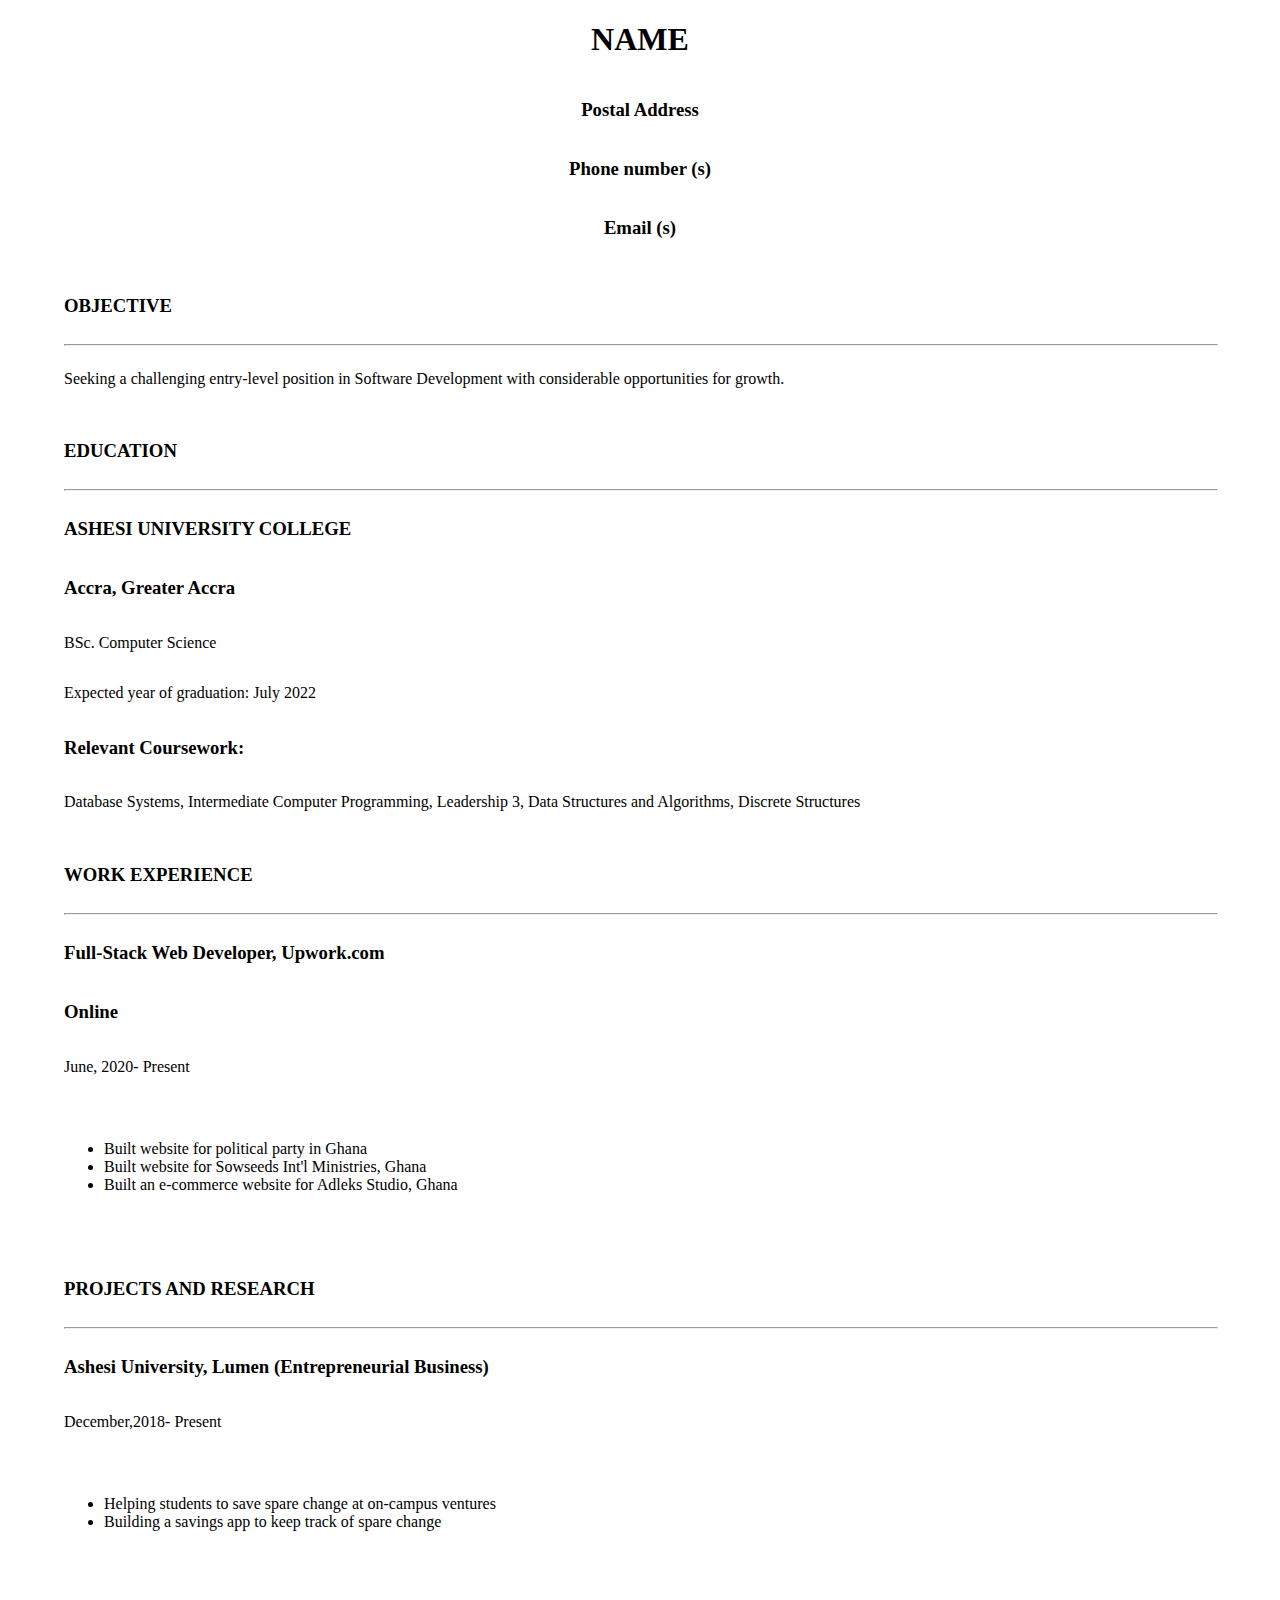
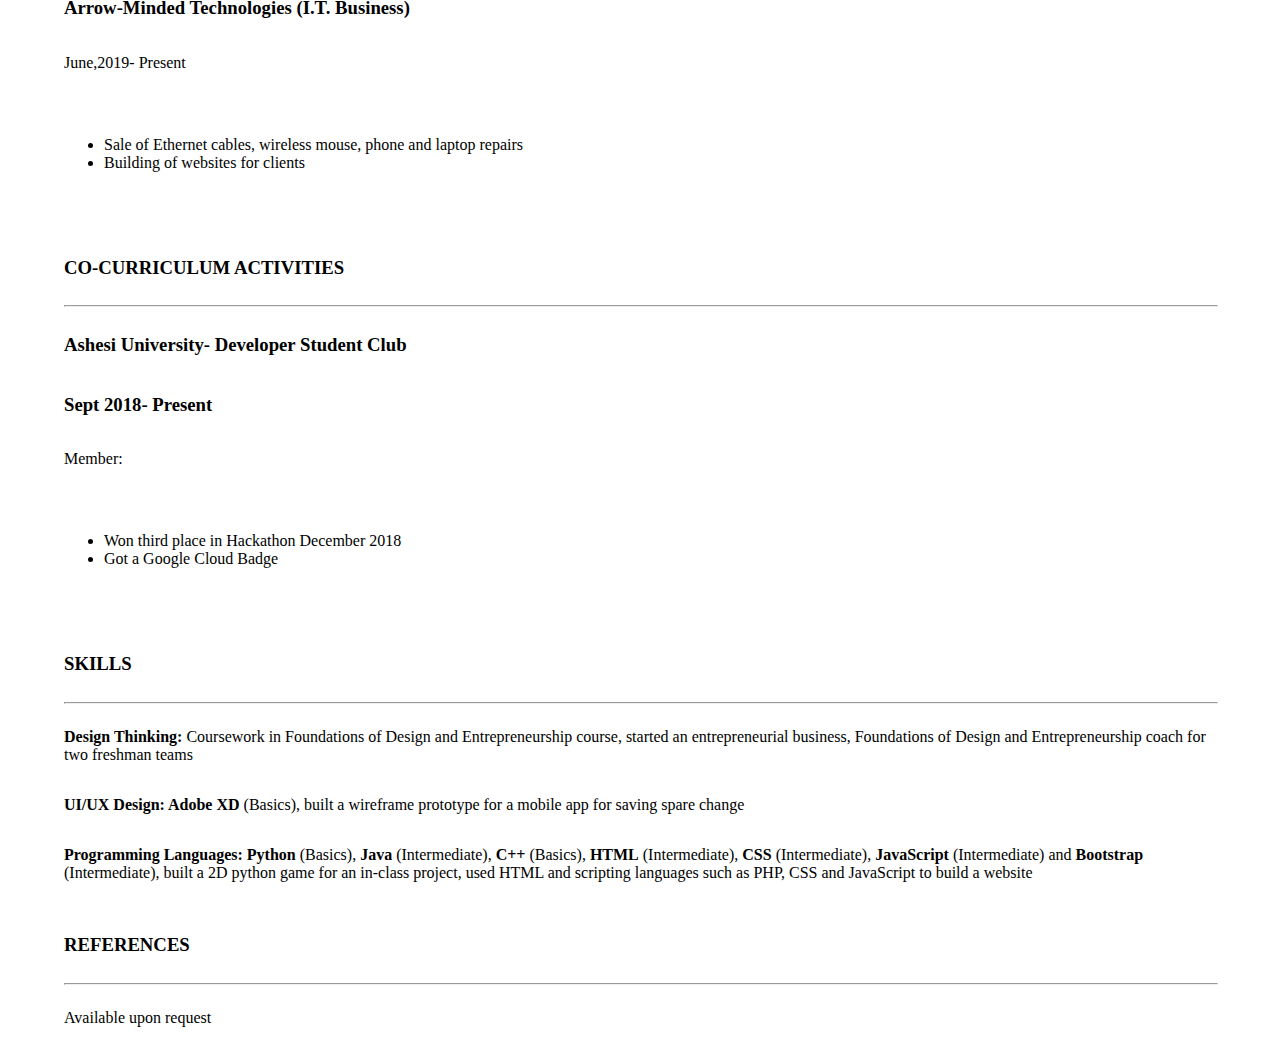
==== cv.html @ 64d7992f "left aligned the content of each section" ====
<!DOCTYPE html>
<html lang="en">
<head>
    <meta charset="UTF-8">
    <meta name="viewport" content="width=device-width, initial-scale=1.0">
    <title>CV section</title>
    <link rel="stylesheet" href="cv.css">
</head>
<body>
    <h1>NAME</h1>
    <h3>Postal Address</h3>
    <h3>Phone number (s)</h3>
    <h3>Email (s)</h3>
    <br>

    <h3 class="headings">OBJECTIVE</h3>
    <hr>
    <span class="content">
        <p>Seeking a challenging entry-level position in Software Development with
             considerable opportunities for growth.
        </p>

    </span>
    <br>

    <h3 class="headings">EDUCATION</h3>
    <hr>
    <span class="content">
        <h3>ASHESI UNIVERSITY COLLEGE</h3>
        <h3>Accra, Greater Accra</h3>
        <p>BSc. Computer Science</p>
        <p class="date">Expected year of graduation: July 2022 </p>
        <h3>Relevant Coursework:</h3>
        <p>Database Systems, Intermediate Computer Programming, Leadership 3, 
            Data Structures and Algorithms, Discrete Structures
        </p>

    </span>
    <br>
    
    <h3 class="headings">WORK EXPERIENCE</h3>
    <hr>
    <span class="content">
        <h3>Full-Stack Web Developer, Upwork.com</h3>
        <h3>Online</h3>
        <p class="date">June, 2020- Present</p>
        <p>
            <ul>
                <li>Built website for political party in Ghana</li>
                <li>Built website for Sowseeds Int'l Ministries, Ghana</li>
                <li>Built an e-commerce website for Adleks Studio, Ghana</li>
            </ul>
    
        </p>

    </span>
    <br>
    
    <h3 class="headings">PROJECTS AND RESEARCH</h3>
    <hr>
    <span class="content">

        <h3>Ashesi University, Lumen (Entrepreneurial Business)</h3>
        <p class="date">December,2018- Present</p>
        <p>
            <ul>
                <li>Helping students to save spare change at on-campus ventures</li>
                <li>Building a savings app to keep track of spare change</li>
            </ul>
    
        </p>
        <h3>Arrow-Minded Technologies (I.T. Business)</h3>
        <p class="date">June,2019- Present</p>
        <p>
            <ul>
                <li>Sale of Ethernet cables, wireless mouse, phone and laptop repairs</li>
                <li>Building of websites for clients</li>
            </ul>
    
        </p>
    </span>
    <br>

    <h3 class="headings">CO-CURRICULUM ACTIVITIES</h3>
    <hr>
    <span class="content">
        <h3>Ashesi University- Developer Student Club</h3>
        <h3 class="date">Sept 2018- Present</h3>
        <p>Member:</p>
        <p>
            <ul>
                <li>Won third place in Hackathon December 2018 </li>
                <li>Got a Google Cloud Badge</li>
            </ul>
    
        </p>

    </span>
    <br>

    <h3 class="headings">SKILLS</h3>
    <hr>
    <span class="content">
        <p>
            <strong>Design Thinking:</strong> Coursework in Foundations of Design and 
            Entrepreneurship course, started an entrepreneurial 
            business, Foundations of Design and Entrepreneurship 
            coach for two freshman teams        
        </p>
        
        <p>
            <strong>UI/UX Design: Adobe XD</strong> (Basics), built a 
            wireframe prototype for a mobile app for saving spare 
            change 
        </p>
        
        <p>
            <strong>Programming Languages: Python</strong> (Basics), 
            <strong>Java</strong> (Intermediate), <strong>C++</strong> (Basics), <strong>HTML</strong> (Intermediate), 
            <strong>CSS</strong> (Intermediate), <strong>JavaScript</strong> (Intermediate) and 
            <strong>Bootstrap</strong> (Intermediate), built a 2D python game for 
            an in-class project, used HTML and scripting languages 
            such as PHP, CSS and JavaScript to build a website   
        </p>

    </span>
    <br>

    <h3 class="headings">REFERENCES</h3>
    <hr>
    <span class="content">
        <p>
            Available upon request
        </p>

    </span>
</body>
</html>
---- cv.css ----
body{
    margin: 0;
    padding: 0 5%;
    display: flex;
    align-items: center;
    justify-content: center;
    flex-direction: column;
}
hr{
    display: block;
    width: 100%;
}
.headings{
    display: flex;
    align-self: flex-start;
}
.content{
    display: flex;
    flex-direction: column;
    align-self: flex-start;
}
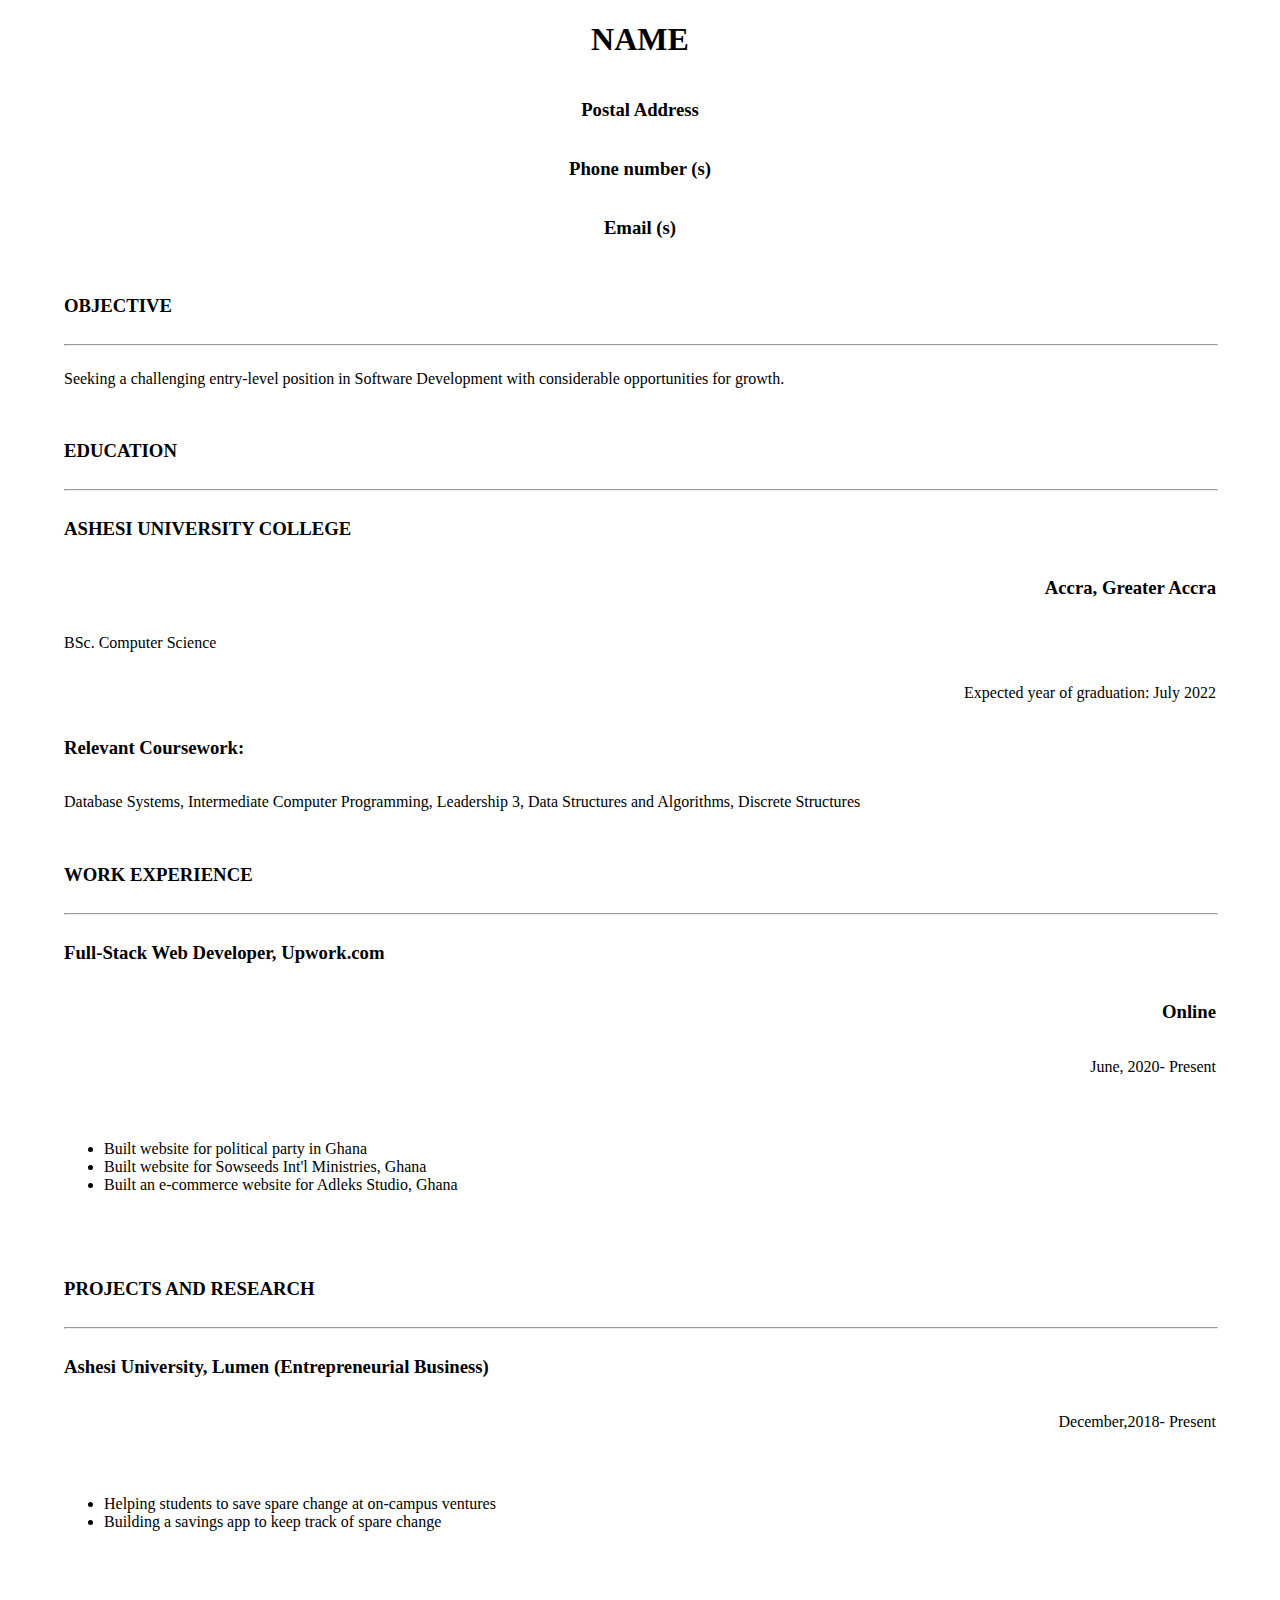
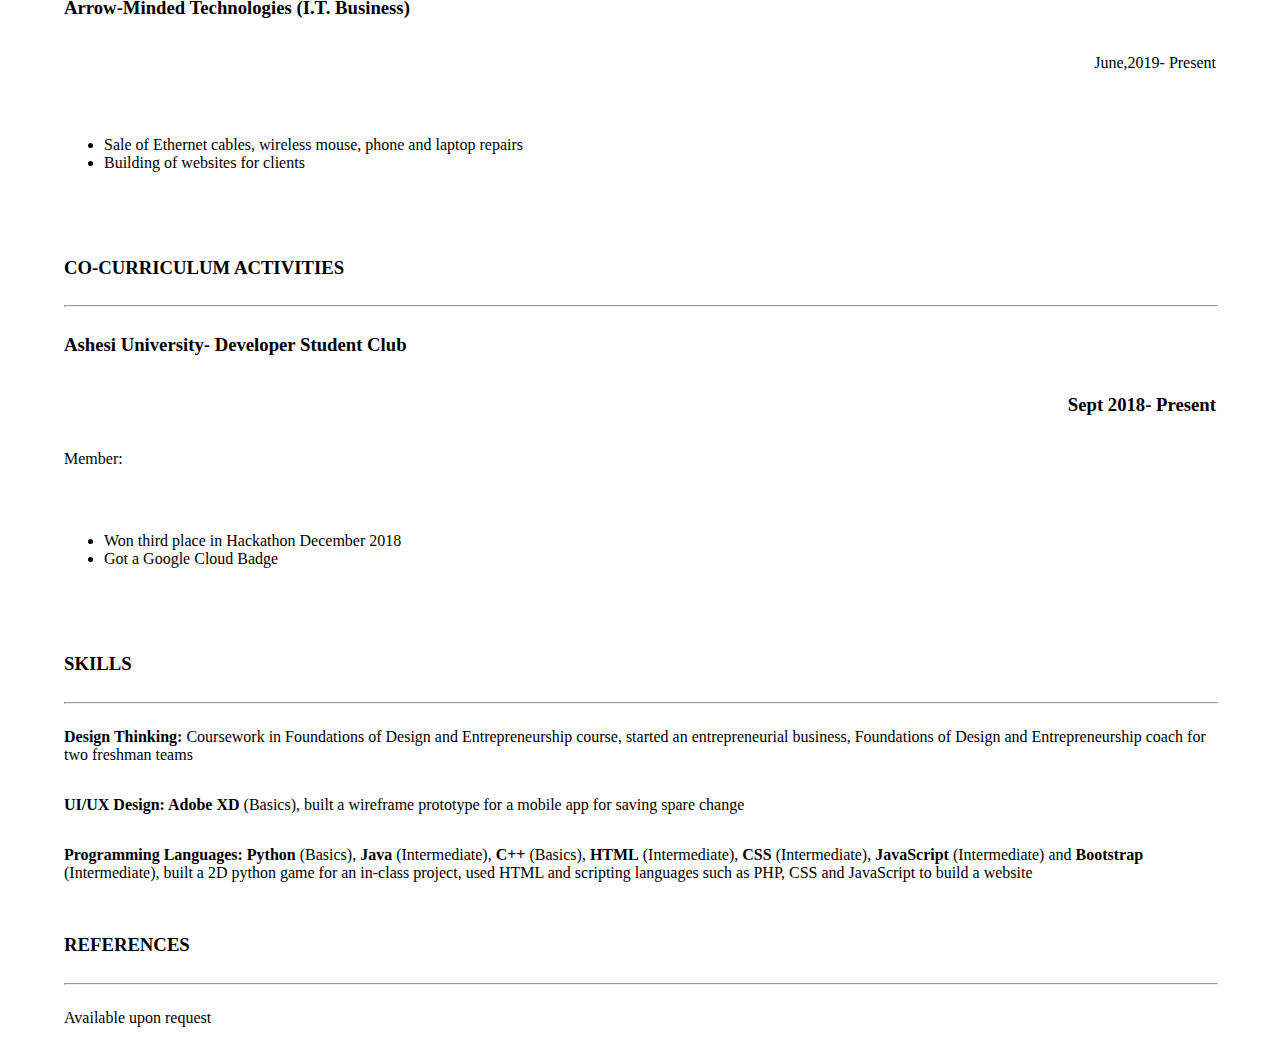
==== commit 8a50ba75: "right aligned the locations of each section" ====
--- a/cv.html
+++ b/cv.html
@@ -27,7 +27,7 @@
     <hr>
     <span class="content">
         <h3>ASHESI UNIVERSITY COLLEGE</h3>
-        <h3>Accra, Greater Accra</h3>
+        <h3 class="location">Accra, Greater Accra</h3>
         <p>BSc. Computer Science</p>
         <p class="date">Expected year of graduation: July 2022 </p>
         <h3>Relevant Coursework:</h3>
@@ -42,7 +42,7 @@
     <hr>
     <span class="content">
         <h3>Full-Stack Web Developer, Upwork.com</h3>
-        <h3>Online</h3>
+        <h3 class="location">Online</h3>
         <p class="date">June, 2020- Present</p>
         <p>
             <ul>
--- a/cv.css
+++ b/cv.css
@@ -18,4 +18,13 @@
     display: flex;
     flex-direction: column;
     align-self: flex-start;
+    width: 100%;
+}
+.date{
+    display: flex;
+    align-self: flex-end;
+}
+.location{
+    display: flex;
+    align-self: flex-end;
 }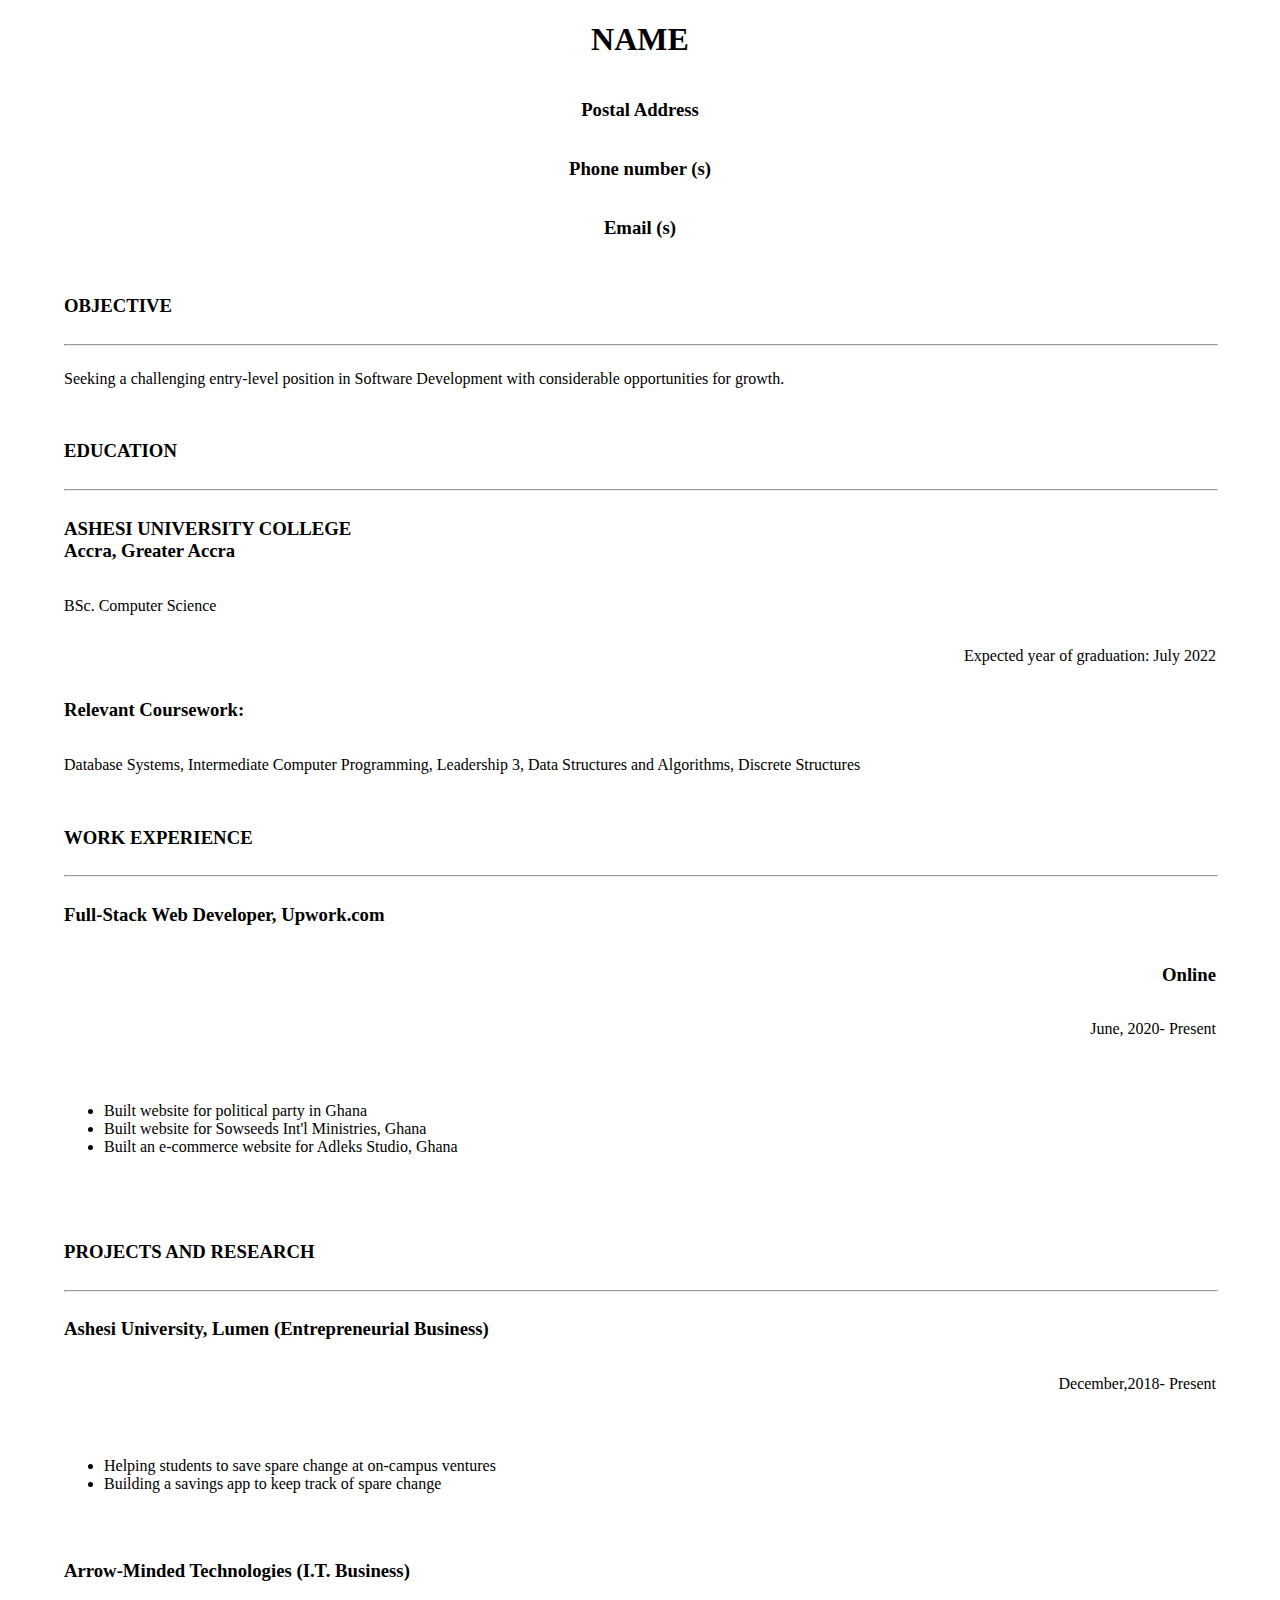
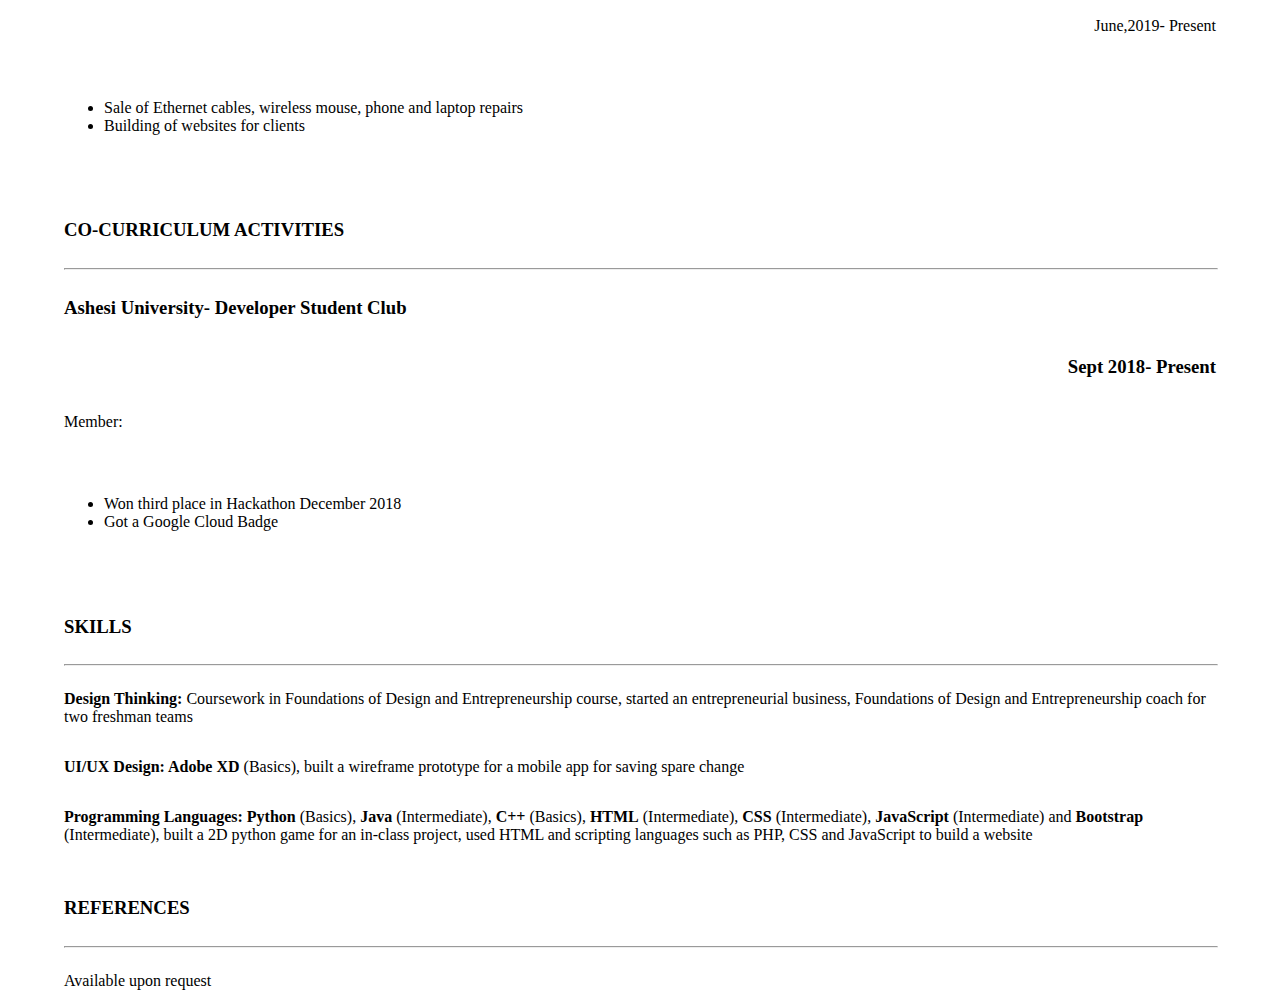
==== commit 953c0ef5: "added ashesi logos" ====
--- a/cv.html
+++ b/cv.html
@@ -26,8 +26,7 @@
     <h3 class="headings">EDUCATION</h3>
     <hr>
     <span class="content">
-        <h3>ASHESI UNIVERSITY COLLEGE</h3>
-        <h3 class="location">Accra, Greater Accra</h3>
+        <h3>ASHESI UNIVERSITY COLLEGE <span class="location">Accra, Greater Accra</span></h3>
         <p>BSc. Computer Science</p>
         <p class="date">Expected year of graduation: July 2022 </p>
         <h3>Relevant Coursework:</h3>
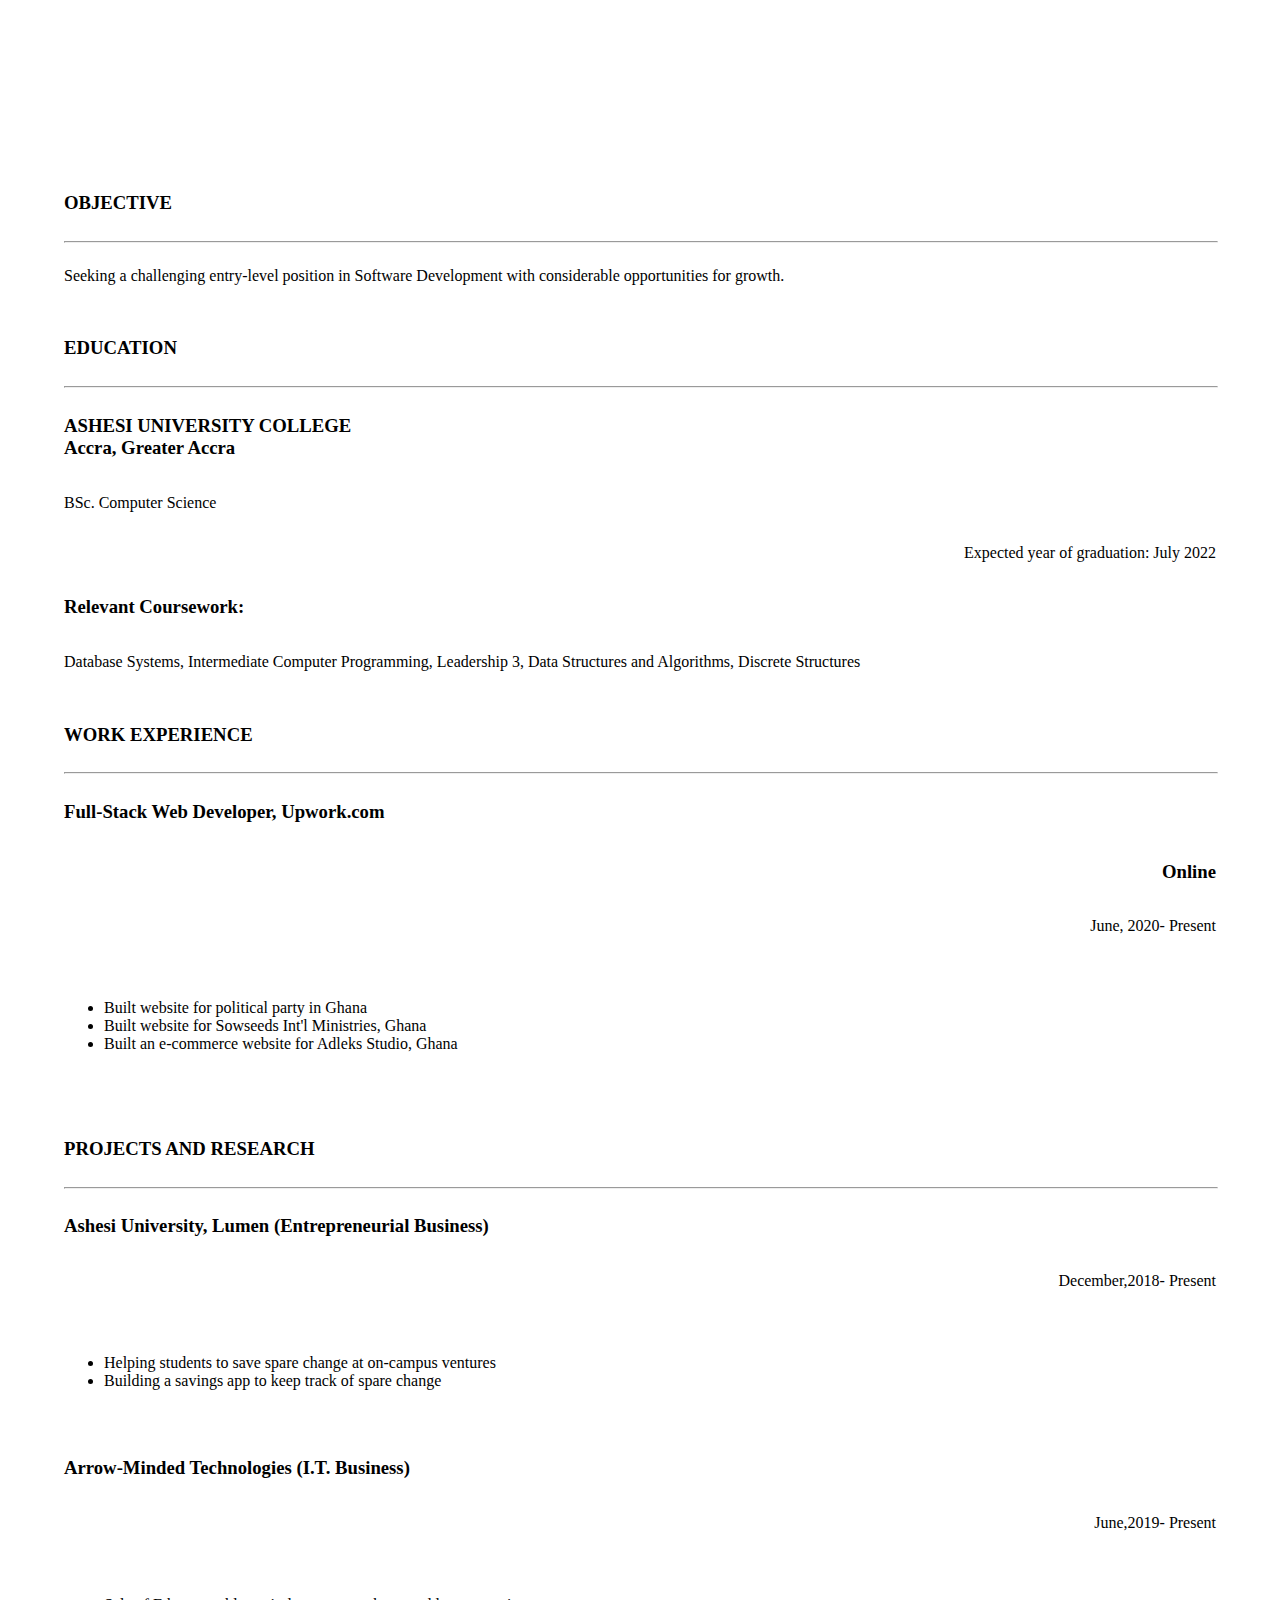
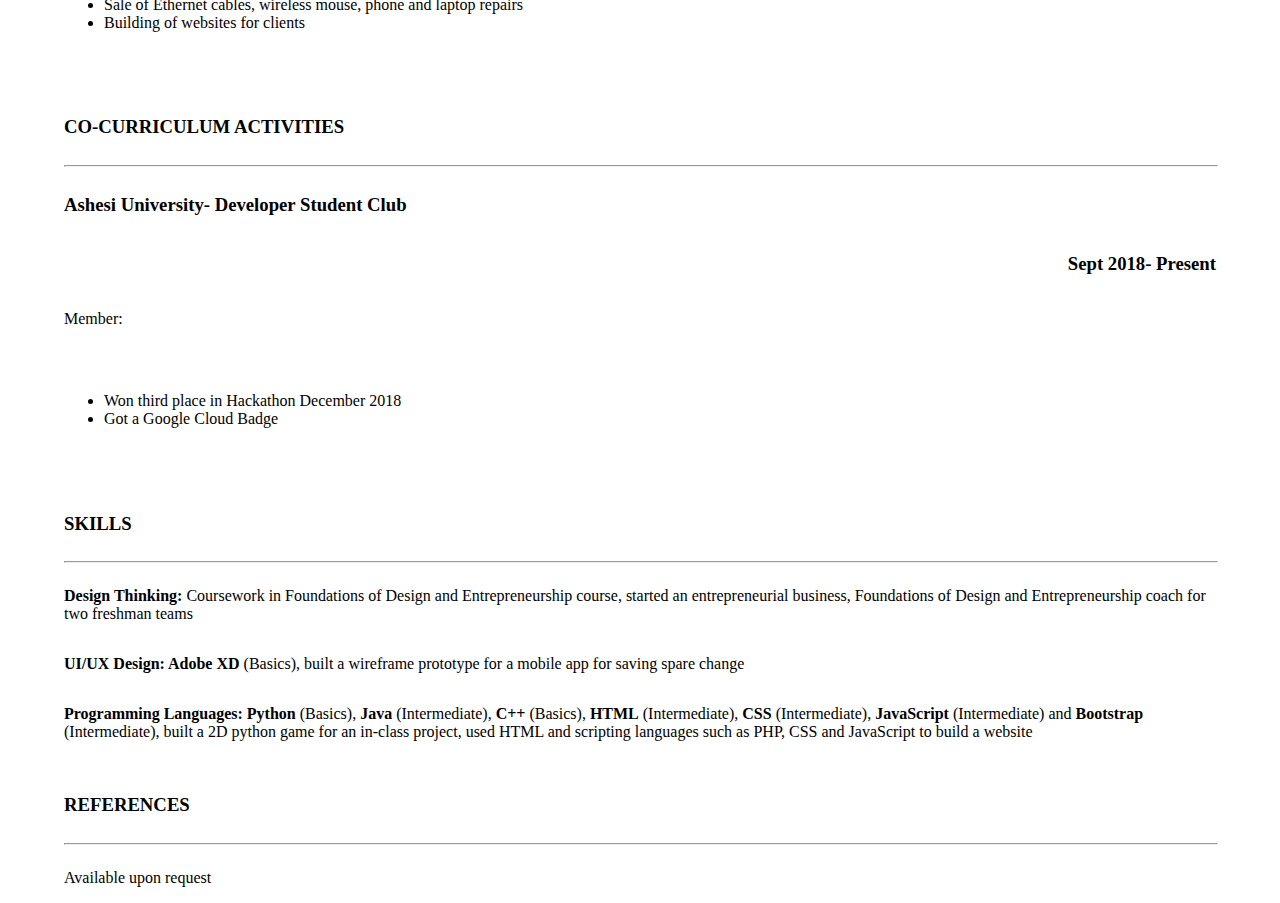
==== commit 16c01bbd: "added javascript file for cv page" ====
--- a/cv.html
+++ b/cv.html
@@ -7,10 +7,10 @@
     <link rel="stylesheet" href="cv.css">
 </head>
 <body>
-    <h1>NAME</h1>
-    <h3>Postal Address</h3>
-    <h3>Phone number (s)</h3>
-    <h3>Email (s)</h3>
+    <h1 class="name">NAME</h1>
+    <h3 class="address">Postal Address</h3>
+    <h3 class="number">Phone number (s)</h3>
+    <h3 class="email">Email (s)</h3>
     <br>
 
     <h3 class="headings">OBJECTIVE</h3>
@@ -133,5 +133,6 @@
         </p>
 
     </span>
+    <script src="cv.js"></script>
 </body>
 </html>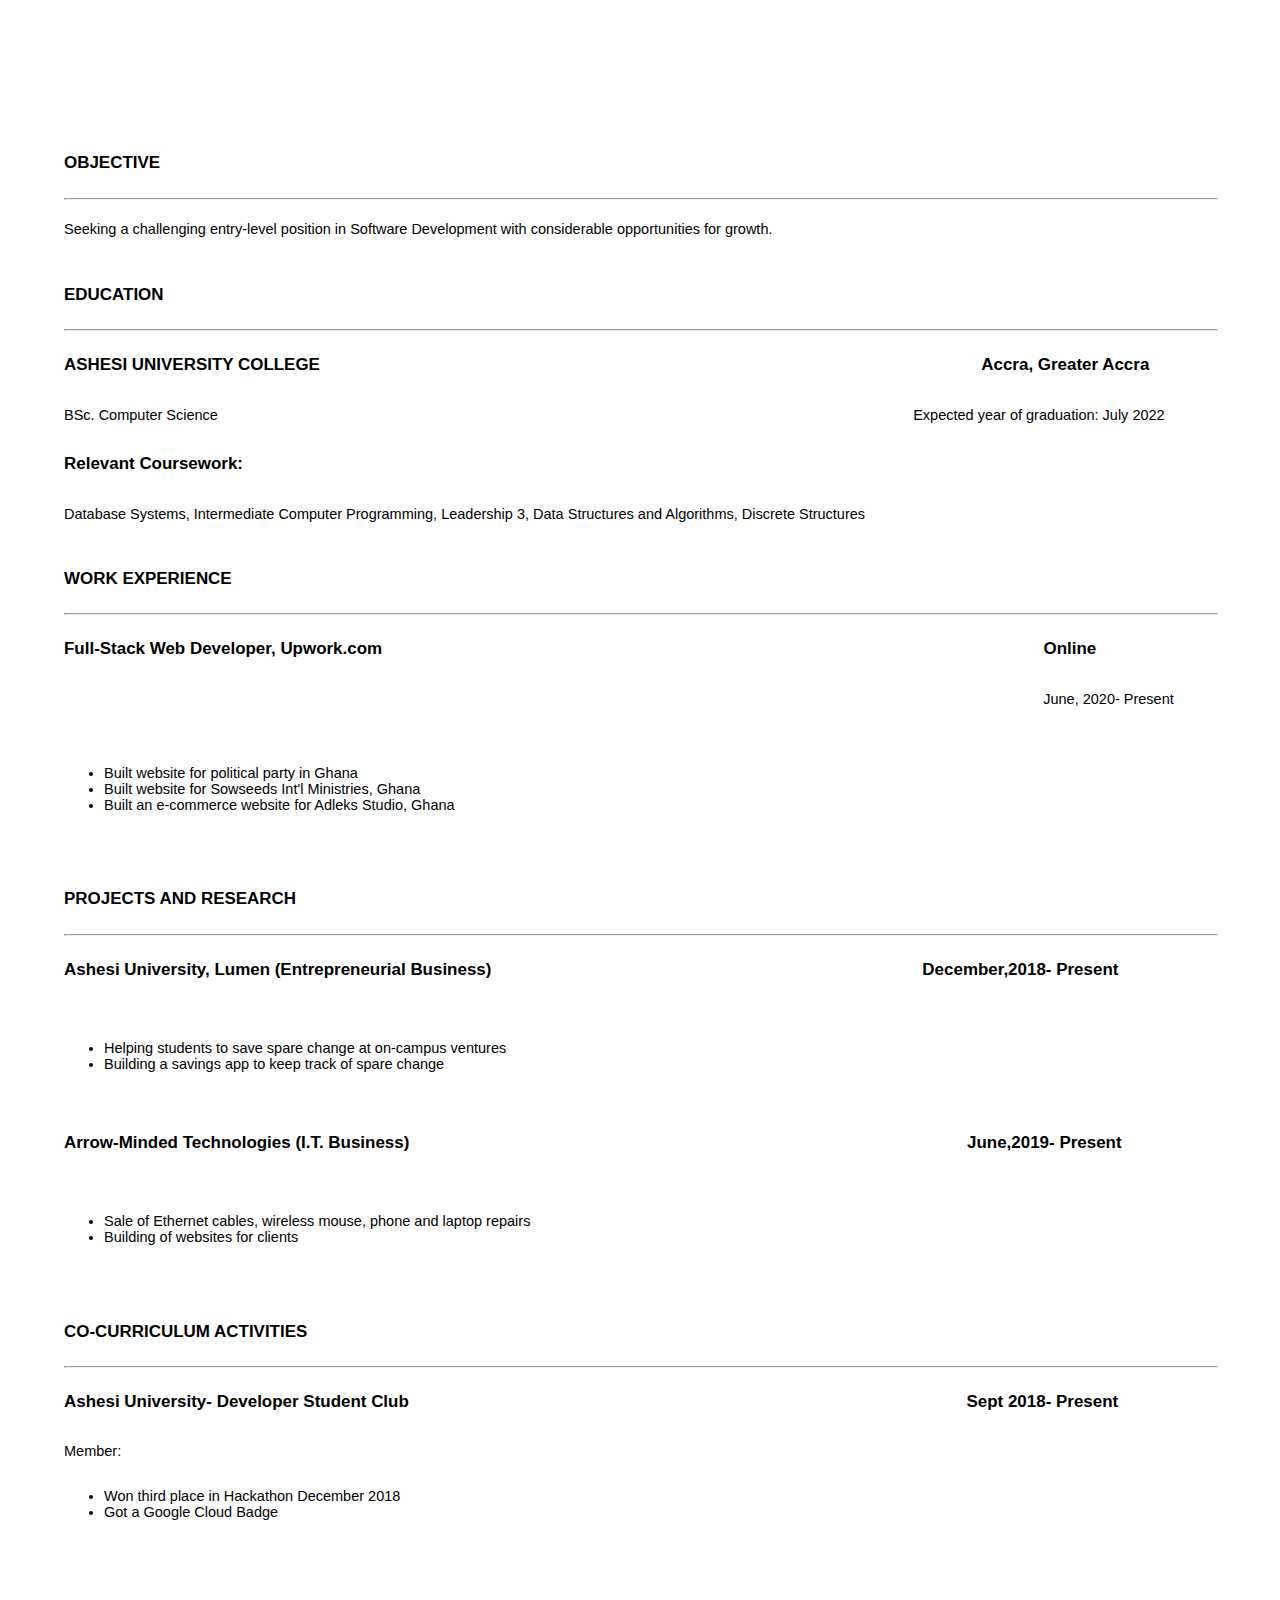
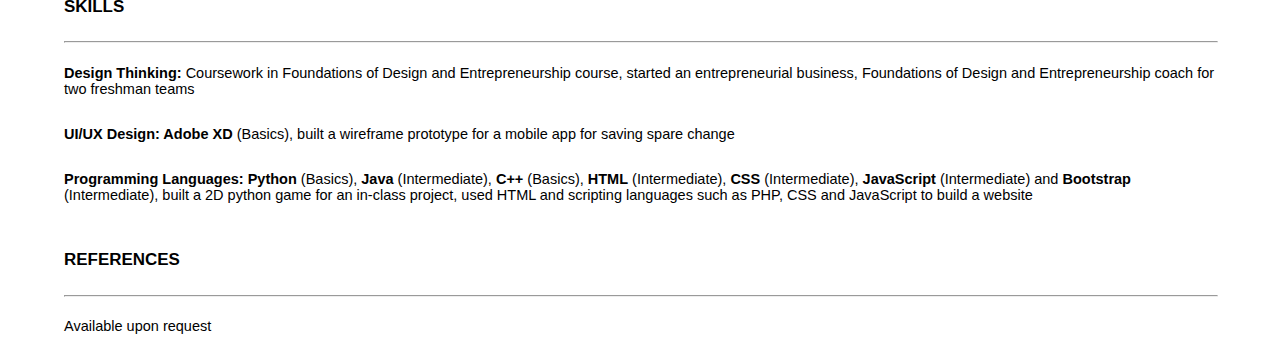
==== commit dc8a6508: "formatted the dates and locations in cv" ====
--- a/cv.html
+++ b/cv.html
@@ -27,8 +27,7 @@
     <hr>
     <span class="content">
         <h3>ASHESI UNIVERSITY COLLEGE <span class="location">Accra, Greater Accra</span></h3>
-        <p>BSc. Computer Science</p>
-        <p class="date">Expected year of graduation: July 2022 </p>
+        <p>BSc. Computer Science <span id="date1">Expected year of graduation: July 2022 </span></p>
         <h3>Relevant Coursework:</h3>
         <p>Database Systems, Intermediate Computer Programming, Leadership 3, 
             Data Structures and Algorithms, Discrete Structures
@@ -40,9 +39,8 @@
     <h3 class="headings">WORK EXPERIENCE</h3>
     <hr>
     <span class="content">
-        <h3>Full-Stack Web Developer, Upwork.com</h3>
-        <h3 class="location">Online</h3>
-        <p class="date">June, 2020- Present</p>
+        <h3>Full-Stack Web Developer, Upwork.com <span class="location">Online</span></h3>
+        <p id="date2">June, 2020- Present</p>
         <p>
             <ul>
                 <li>Built website for political party in Ghana</li>
@@ -59,8 +57,7 @@
     <hr>
     <span class="content">
 
-        <h3>Ashesi University, Lumen (Entrepreneurial Business)</h3>
-        <p class="date">December,2018- Present</p>
+        <h3>Ashesi University, Lumen (Entrepreneurial Business) <span id="date3">December,2018- Present</span></h3>
         <p>
             <ul>
                 <li>Helping students to save spare change at on-campus ventures</li>
@@ -68,8 +65,7 @@
             </ul>
     
         </p>
-        <h3>Arrow-Minded Technologies (I.T. Business)</h3>
-        <p class="date">June,2019- Present</p>
+        <h3>Arrow-Minded Technologies (I.T. Business) <span id="date4">June,2019- Present</span></h3>
         <p>
             <ul>
                 <li>Sale of Ethernet cables, wireless mouse, phone and laptop repairs</li>
@@ -83,10 +79,9 @@
     <h3 class="headings">CO-CURRICULUM ACTIVITIES</h3>
     <hr>
     <span class="content">
-        <h3>Ashesi University- Developer Student Club</h3>
-        <h3 class="date">Sept 2018- Present</h3>
-        <p>Member:</p>
+        <h3>Ashesi University- Developer Student Club <span id="date5">Sept 2018- Present</span></h3>
         <p>
+            Member:
             <ul>
                 <li>Won third place in Hackathon December 2018 </li>
                 <li>Got a Google Cloud Badge</li>
--- a/cv.css
+++ b/cv.css
@@ -5,6 +5,11 @@
     align-items: center;
     justify-content: center;
     flex-direction: column;
+    font-size: 14.5px;
+    font-family: Verdana, Geneva, Tahoma, sans-serif;
+}
+.name{
+    font-size: 14px;
 }
 hr{
     display: block;
@@ -13,6 +18,7 @@
 .headings{
     display: flex;
     align-self: flex-start;
+    text-transform: uppercase;
 }
 .content{
     display: flex;
@@ -20,11 +26,30 @@
     align-self: flex-start;
     width: 100%;
 }
-.date{
-    display: flex;
-    align-self: flex-end;
+
+#date1{
+    margin-left: 60%;
+    padding: 0px;
+}
+#date2{
+    margin-left: 85%;
+    padding: 0px;
+}
+#date3{
+    margin-left: 37%;
+    padding: 0px;
+}
+#date4{
+    margin-left: 48%;
+    padding: 0px;
+}
+#date5{
+    margin-left: 48%;
+    padding: 0px;
 }
 .location{
-    display: flex;
-    align-self: flex-end;
+    /* display: flex; */
+    /* align-self: flex-end; */
+    margin-left: 57%;
+    padding: 0px;
 }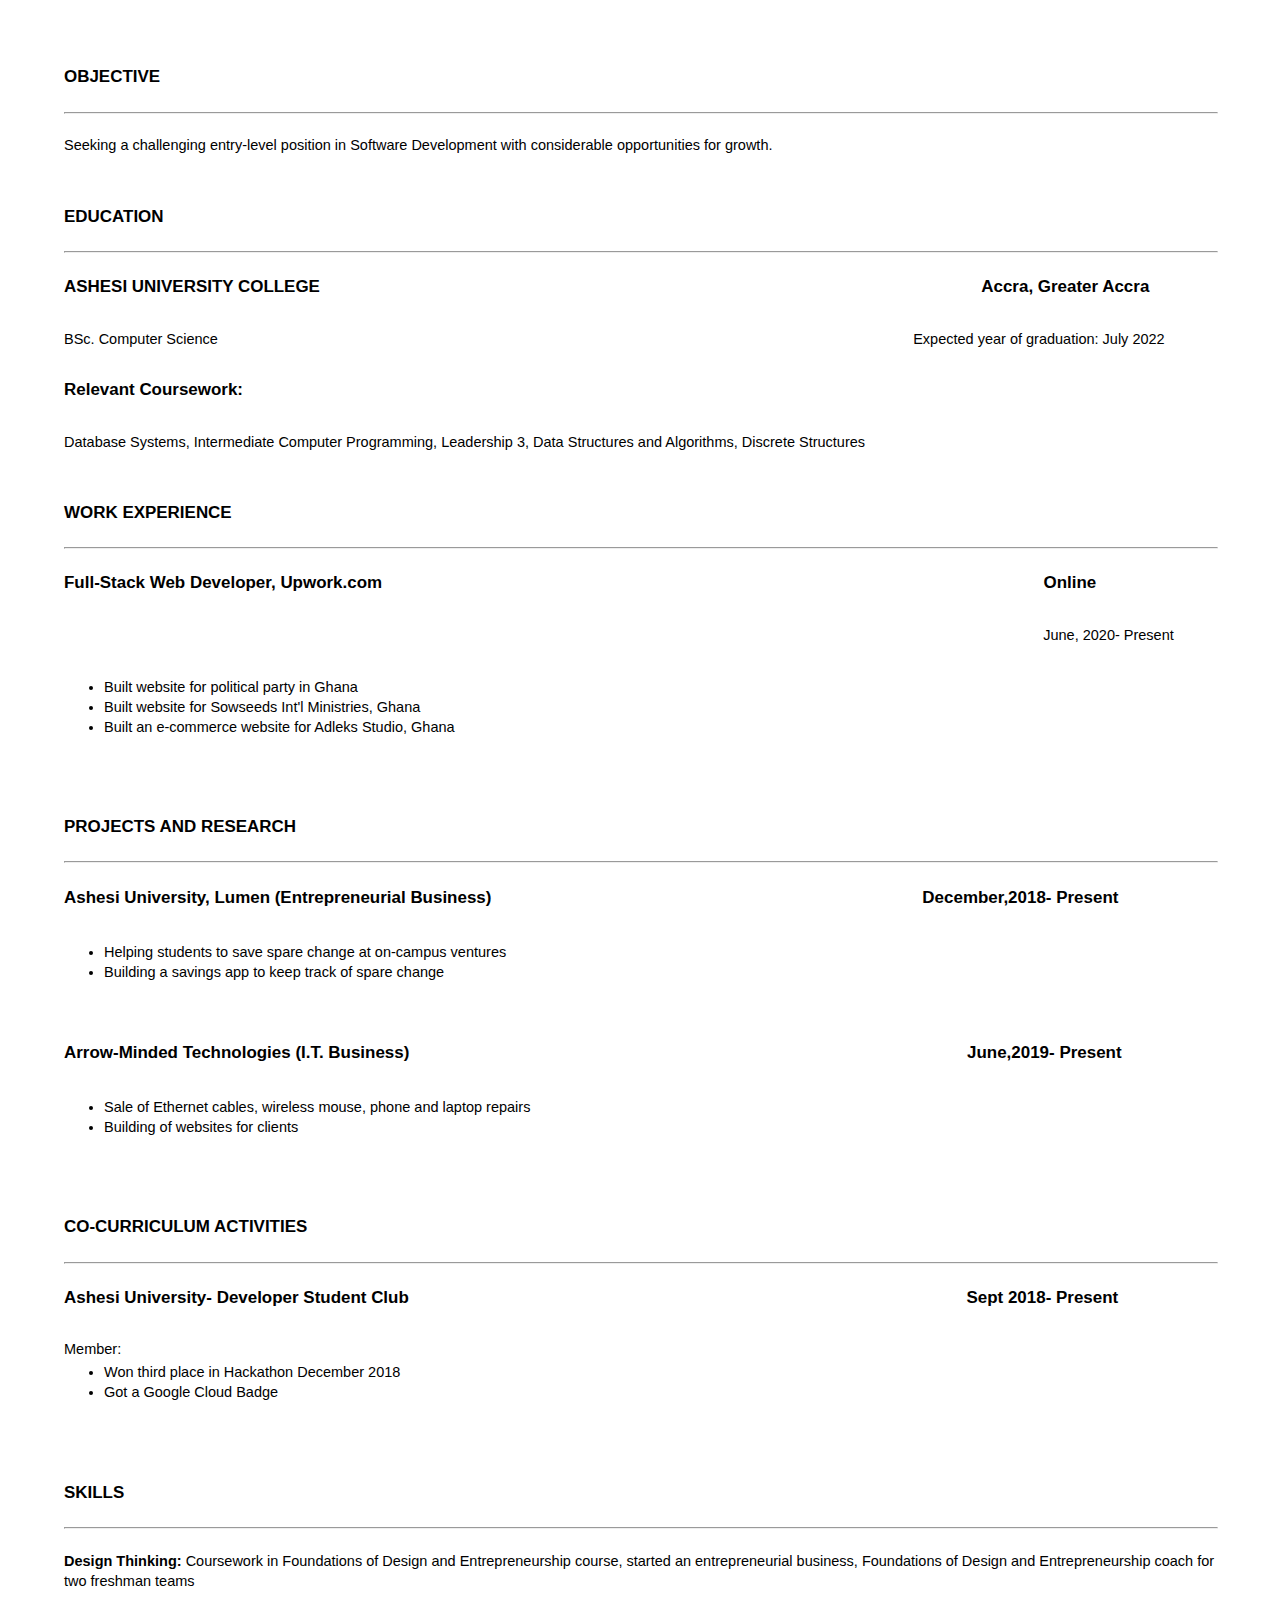
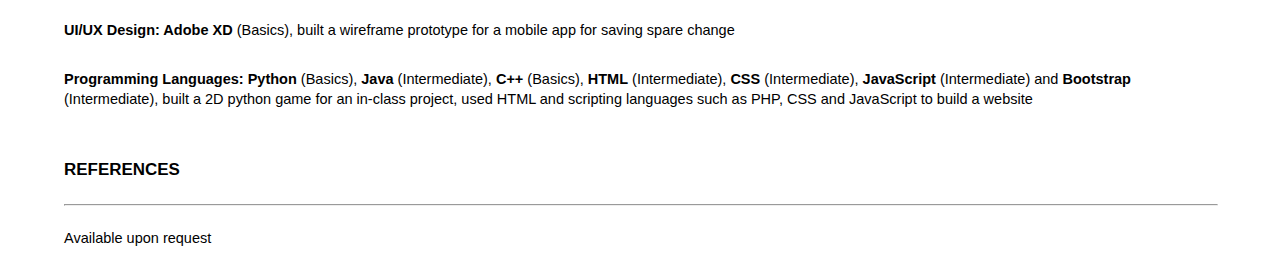
==== commit 9e9918c9: "fixed phone bug, email bug and formatted bio section in cv" ====
--- a/cv.html
+++ b/cv.html
@@ -8,9 +8,9 @@
 </head>
 <body>
     <h1 class="name">NAME</h1>
-    <h3 class="address">Postal Address</h3>
-    <h3 class="number">Phone number (s)</h3>
-    <h3 class="email">Email (s)</h3>
+    <p class="address">Postal Address</p>
+    <p class="number">Phone number (s)</p>
+    <p class="email">Email (s)</p>
     <br>
 
     <h3 class="headings">OBJECTIVE</h3>
--- a/cv.css
+++ b/cv.css
@@ -7,9 +7,19 @@
     flex-direction: column;
     font-size: 14.5px;
     font-family: Verdana, Geneva, Tahoma, sans-serif;
+    line-height: 20px;
 }
 .name{
-    font-size: 14px;
+    font-size: 16px;
+}
+.address{
+    margin-top: -1%;
+}
+.email{
+    margin-top: -1%;
+}
+.number{
+    margin-top: -1%;
 }
 hr{
     display: block;
@@ -48,8 +58,9 @@
     padding: 0px;
 }
 .location{
-    /* display: flex; */
-    /* align-self: flex-end; */
     margin-left: 57%;
     padding: 0px;
+}
+ul{
+    margin-top: -1%;
 }